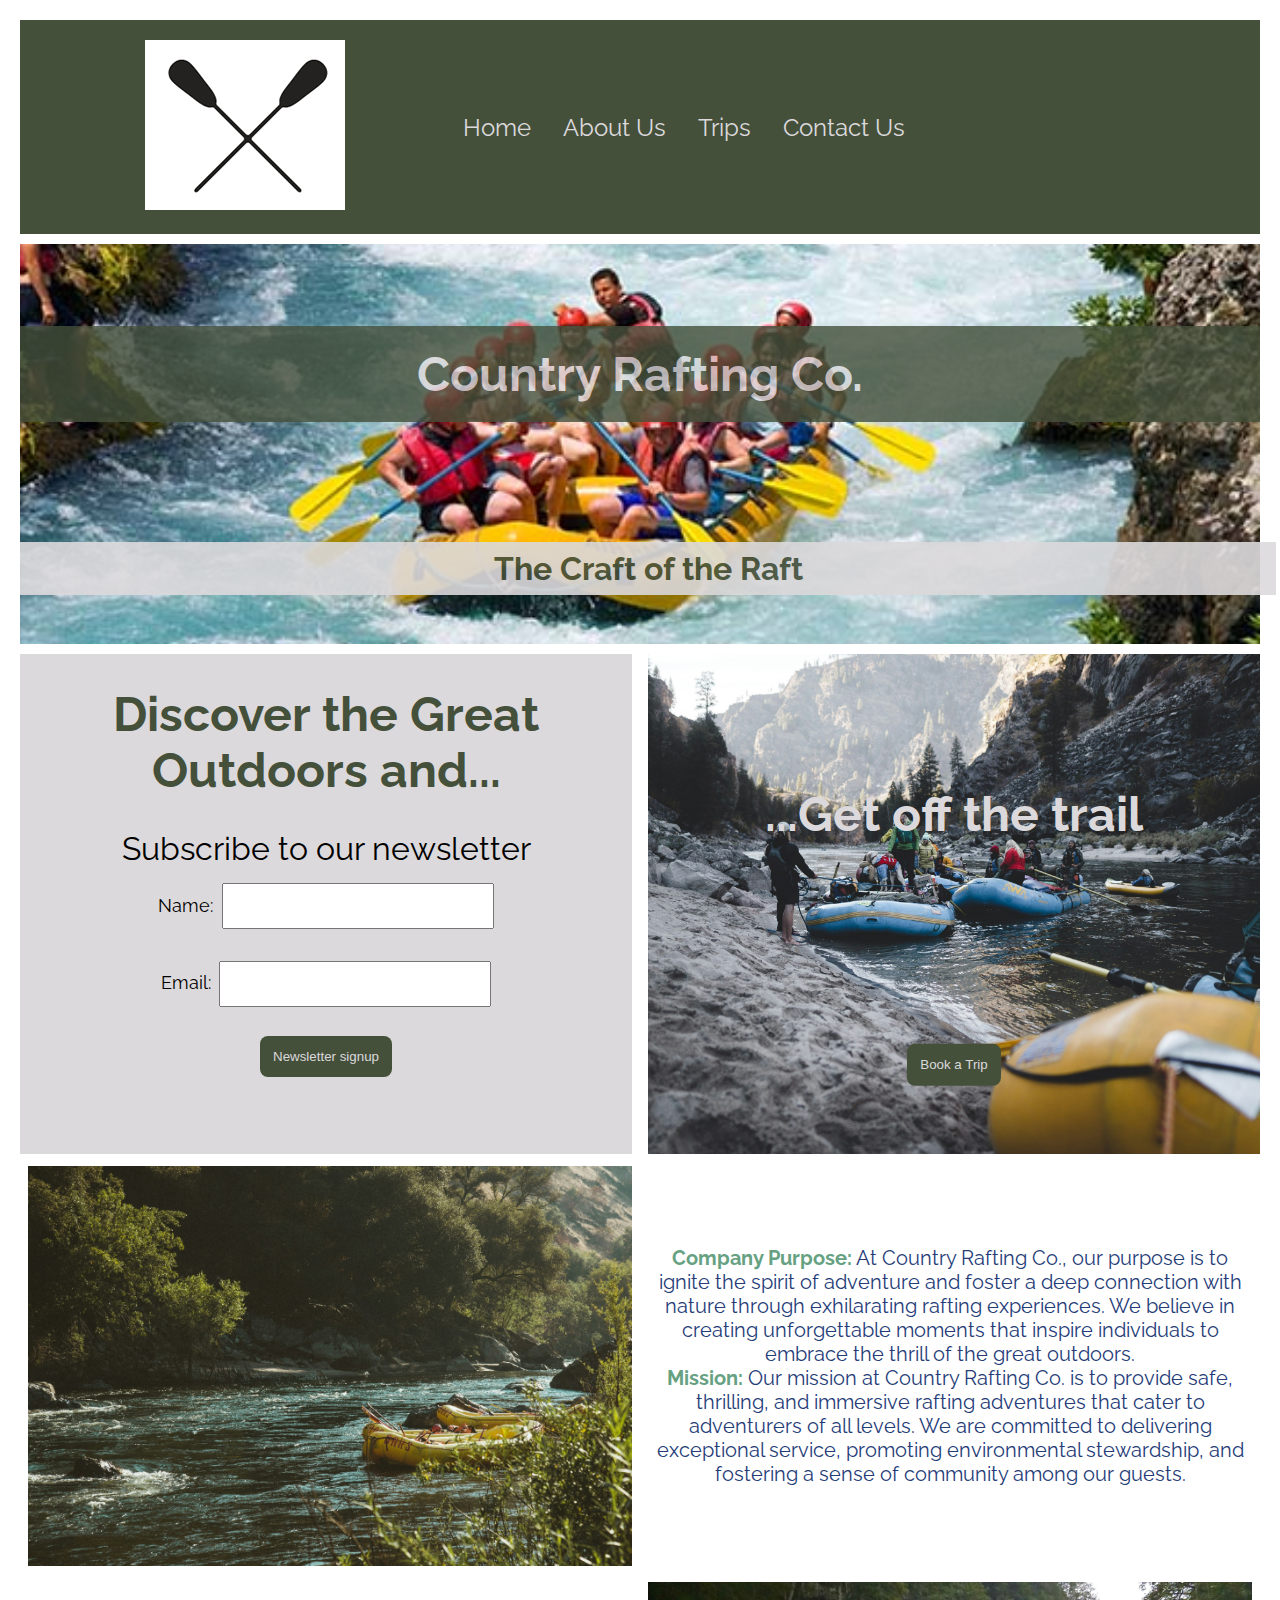
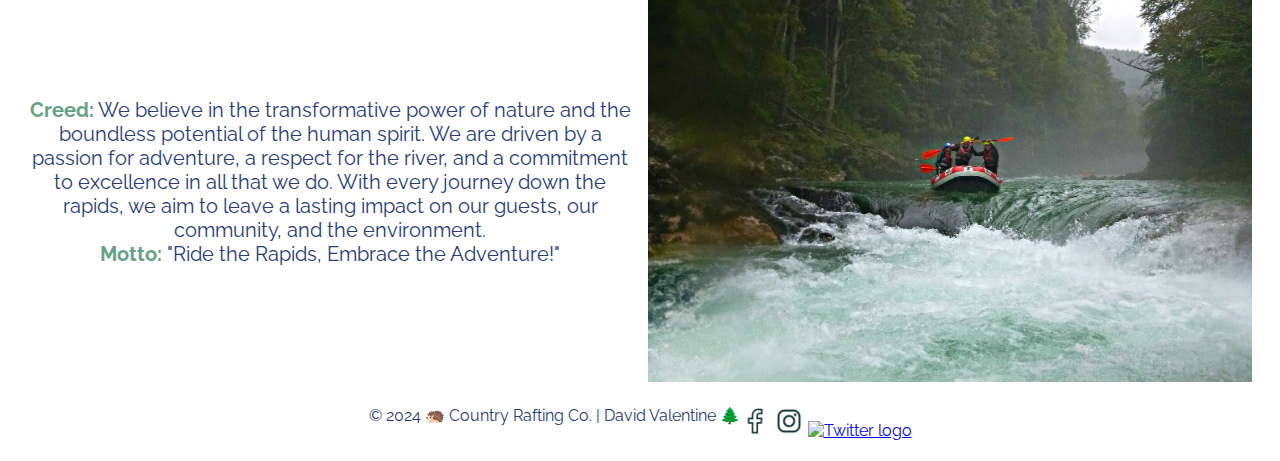
==== wwr/index.html @ 6a52a39a "final v1.0" ====
<!DOCTYPE html>
<html lang="en-US">

<head>
    <meta charset="utf-8">
    <meta name="viewport" content="width=device-width, initial-scale=1.0">
    <title>Rafting Trips | WDD 130</title>
    <link rel="stylesheet" href="styles/rafting.css">
    <meta name="description" content="This is the where visitors can learn more about rafting product offerings">
    <meta name="author" content="David Valentine">
</head>


<header>
    <figure>
        <img src="images/logo.png" alt="two-crossed-pattles logo" width="200">
        <!-- <figcaption>Country Rafting Co.</figcaption> -->
    </figure>
    <nav>
        <a class="" href="index.html">Home</a>
        <a href="about.html">About Us</a>
        <a href="trips.html">Trips</a>
        <a href="contact.html">Contact Us</a>
    </nav>
</header>

<main>
    <section class="hero hero-ish">
        <img src="images/main-div-rafting-fun.jpg" alt="Rafting fun on the river" width="500">
        <h1>Country Rafting Co.</h1>
        <h2 class="article-like">The Craft of the Raft</h2>
    </section>

    <section class="home-container-cta">
    
        <div class="container-cta-card-subscribe">
            <h1>Discover the Great Outdoors and...</h1>
            <form>
                <legend>Subscribe to our newsletter</legend>
                <div>
                    <label for="name">Name:</label>

                    <input type="text" id="name" name="name" required>
                </div>
                <div>
                    <label for="email">Email:</label>
                    <input type="email" id="email" name="email" required>
                </div>
                <button type="submit">Newsletter signup</button>
            </form>
        </div>
        <div class="container-cta-card-trip">
            <h1>...Get off the trail</h1>
            <div class="container-cta-card-trip-button">
            <img src="images/rafting5.jpg" alt="Rafting fun on the river" width="500">
            <button>Book a Trip</button></div>
        </div>
    </section>

    <section class="container-home-info">
        <div class="container-home-info-flex1">
            <img src="images/rafting1.jpg" alt="Happy worker" width="500">
        </div>
        <div class="container-home-info-flex2">
            <p><strong>Company Purpose:</strong>
                At Country Rafting Co., our purpose is to ignite the spirit of adventure and foster a deep
                connection with nature through exhilarating rafting experiences. We believe in creating
                unforgettable moments that inspire individuals to embrace the thrill of the great outdoors.<br>

                <strong>Mission:</strong>
                Our mission at Country Rafting Co. is to provide safe, thrilling, and immersive rafting adventures
                that
                cater to adventurers of all levels. We are committed to delivering exceptional service, promoting
                environmental stewardship, and fostering a sense of community among our guests.<br>
            </p>
        </div>
        <div class="container-home-info-flex3">
            <img src="images/rafting2.jpg" alt="Rafting fun on the river" width="500">
        </div>
        <div class="container-home-info-flex4">
            <p>
                <strong>Creed:</strong>
                We believe in the transformative power of nature and the boundless potential of the human spirit. We
                are driven by a passion for adventure, a respect for the river, and a commitment to excellence in
                all that we do. With every journey down the rapids, we aim to leave a lasting impact on our guests,
                our community, and the environment.<br>

                <strong>Motto:</strong>
                "Ride the Rapids, Embrace the Adventure!"</p>
        </div>

    </section>


</main>

<footer>
    <p> &copy; 2024 🦔 Country Rafting Co. | David Valentine 🌲</p>
    <div>
        <a href="https://facebook.com"><img src="images/facebook-outline.webp" alt="Facebook logo" width="30"></a>
        <a href="https://instagram.com"><img src="images/instagram-outline.webp" alt="Instagram logo" width="30"></a>
        <a href="https://twitter.com"><img src="images/X-outline.jpg" alt="Twitter logo" width="30" height="25"></a>
    </div>
</footer>

</html>
---- wwr/styles/rafting.css ----
@import url('https://fonts.googleapis.com/css2?family=Raleway:ital,wght@0,100..900;1,100..900&display=swap');

:root {
    --primary-color: #253C78;
    --secondary-color: #66A182;
    --accent1-color: #DBD9DB;
    --accent2-color: #45503B;

    --paragraph-font: 'Raleway', sans-serif;
    --heading-font: 'Raleway', sans-serif;

    --form-font: 'Sans-serif';

    --nav-background-color: #45503B;
    --nav-link-color: #DBD9DB;
    --nav-hover-link-color: #DBD9DB;
    --nav-hover-background-color: #747572;
}

body {
    font-family: var(--paragraph-font);
    padding: 20px;
    text-decoration: none;
    margin: 0 auto;
}

header {
    display: grid;
    height: 150px;
    background-color: var(--accent2-color);

    grid-template-columns: 1fr 1fr 1fr;
    grid-gap: 10px;
    grid-auto-rows: minmax(100px, auto);
    align-items: center;
    justify-items: center;
    padding: 2em;
}

header img {

    /* width: 100%; */
    height: auto;
    margin: 0 auto;

}

nav {
    background-color: var(--nav-background-color);
    grid-column: 2 / 4;
    font-size: 1.5rem;
    display: flex;
    flex-wrap: wrap;
    flex-direction: row;
    justify-self: start;

}

nav a {
    display: block;
    flex-shrink: 0;
    flex-grow: 1;
    color: var(--nav-link-color);
    text-decoration: none;
    padding: 1rem;
}

nav a:link,
nav a:visited {
    color: var(--nav-link-color);
}

nav a:hover {
    color: var(--nav-link-hover-color);
    background-color: var(--nav-hover-background-color);
}


h1,
h2,
h3,
h4,
h5,
h6 {
    color: var(--accent2-color);
    font-size: 3em;
    text-align: center;
}

p {
    color: var(--primary-color);
    font-size: 1em;
}

p>strong {
    color: var(--secondary-color);
}



.home-container-hero {
    display: block;
    width: 100%;
    margin: 1em auto;

}

.hero-ish img {
    /* display: block; */
    width: 100%;
    max-height: 400px;
    object-fit: cover;
    /* margin: 0 auto; */
    /* position: relative; */
    z-index: -1;
}

.home-container-hero h1 {
    position: absolute;
    margin: 1em auto;
    z-index: 1;


}

.home-container-cta {
    position: relative;
    margin: 0em auto;
    display: grid;
    grid-template-columns: 1fr 1fr;
    grid-template-rows: 1fr;
    column-gap: 1em;
}

.home-container-cta h1 {
    font-size: 3em;
}
.home-container-cta legend {
    font-size: 2em;
    padding: 0em 1em;

}

.container-cta-card-subscribe {
    margin: 0 auto;
    grid-area: 1 / 1 / 2 / 2;
    background-color: var(--accent1-color);
    width: 100%;
    min-width: 450px;
}

.container-cta-card-subscribe {
display: grid;
grid-template-columns: 1fr;
grid-template-rows: repeat(5, 1fr);
max-height: 500px;
}

.container-cta-card-subscribe form {
    grid-area: 2 / 1 / 6 / 2;
    /* stretch over grid */
    text-align: center;
    display: flex;
    flex-direction: column;
    margin: 0 auto;

}

.container-cta-card-subscribe form label {
    font-size: 1.1em;
    padding-right: .25em;
}

.container-cta-card-subscribe form input {
    height: 2.25em;
    width: 15em;
    font-size: 1.1em;
}


.container-cta-card-subscribe form div{
    margin: 1em auto;
    /* padding: 1em;  */
}

.hero button, form button{
    margin: 1em auto;
    padding: 1em;
    background-color: var(--accent2-color);
    color: var(--accent1-color);
    border-radius: 0.5rem;
    border: 0;

}

.container-cta-card-trip {
    display: block;
    position: relative;
    grid-area: 1 / 2 / 2 / 3;
    margin: 0 auto;
    min-width: 450px;
    width: 100%;

}

.container-cta-card-trip img {
    width: 100%;
    height: auto;
    object-fit: cover;
    margin: 0 auto;
    z-index: -1;
    position: relative;
    max-height: 500px;
    min-height: 400px;
    object-fit: cover;

}

.container-cta-card-trip h1 {
    position: absolute;
    color: var(--accent1-color);
    width: 100%;
    margin: 2.75em auto;
}

.container-cta-card-trip-button {
    position: relative;
}

.container-cta-card-trip button {
    position: absolute;
    margin: 0 auto;
    padding: 1em;
    background-color: var(--accent2-color);
    color: var(--accent1-color);
    border-radius: 0.5rem;
    border: 0;
    bottom: 7em;
    left: 50%;
    transform: translate(-50%, 50%);

    /* border: 0; */
}

.container-home-info {
    display: flex;
    flex-wrap: wrap;
    justify-content: space-between;

    
    
}

.container-home-info p {

    text-overflow: clip;
    margin: 0 auto;
    max-height: 400px;
    font-size: 1.6vw;
}

/* 
.container-home-info .container-home-info-flex2 p {
    margin: 0 auto;
    /* padding: 15% 0; */
    /* text-align: center;
    font-size: 1.3em;
    background-color: var(--accent1-color);
    width: 100%;
    height: 100%;
    max-height: 400px;
    flex-grow: 1;
    flex-shrink: 1;
 */
 .container-home-info-flex2:hover, .container-home-info-flex4:hover {
    overflow-y: scroll;
 }

.container-home-info-flex1,
.container-home-info-flex2,
.container-home-info-flex3,
.container-home-info-flex4 {
    display: block;
    margin: 0.5em; /* Adjusted for a consistent margin around all items */
    flex-basis: calc(50% - 1em);
    width: 100%;
    height: auto;
    object-fit: cover;
    text-align: center;
    align-self: center;
    flex-direction: column;
    max-height: 400px;
    
    flex: 0 1em 0;   /* Flex-grow, flex-shrink, flex-basis */
    overflow-y: hidden;
}


.container-home-info-flex3{
order: 4;
}
.container-home-info-flex4 {
    order: 3; 

}

.container-home-info img {
    max-height: 400px;
    width: 100%;
    object-fit: cover;
}

.hero {
    position: relative;
    text-align: center;
}

.hero>img {
    display: block;
    width: 100%;
    height: auto;
    margin: 10px auto;
}

.hero h1 {
    position: absolute;
    top: 50px;
    width: 100%;
    background-color: var(--accent2-color);
    color: var(--accent1-color);
    text-align: center;
    /* verticle alignment*/
    line-height: 2em;
    opacity: .80;
    margin-bottom: 3em;
}

.article-like {
    position: absolute;
    opacity: .9;
    color: var(--accent2-color);
    background-color: var(--accent1-color);
    width: 100%;
    height: auto;
    margin: -3.5em auto;
    padding: .25em;
    font-size: 2em;

}

.hero article {
    position: absolute;
    top: 75%;
    margin: -5em 10em;
    opacity: .9;
    background-color: var(--accent1-color);
    height: auto;
}

/* 
.hero .address-info article {
    position: absolute;
    top: 75%;
    margin: -5em 10em;
    opacity: .9;
    background-color: var(--accent1-color);
    height: auto;
} */

.hero article p {
    padding: 1em;
    margin-right: 1em;
    /* Auto shrink font */

    opacity: 1;
    height: auto;
}

.hero article img {
    float: right;
    padding: 2em;
}

.hero-info {
    display: grid;
    margin: 1em auto;
    width: 100%;
    height: auto;
    grid-template-columns: 1fr;
    grid-template-rows: 1fr 1fr;
    background-color: var(--accent1-color);
    row-gap: 3em;
    padding: 3em 0;
}

.hero-info h2 {
    grid-area: 1 / 1 / 4 / 2;
    text-align: center;
    font-size: 3em;
}

.hero-info address {
    grid-area: 1 / 1 / 3 / 2;
    line-height: 1.5em;
    font-size: 1.4em;
    text-align: center;
    align-self: end;
}

.hero-info strong {
    color: var(--secondary-color);
    font-size: 1.5em;
}

.hero-info {
    grid-area: 3/ 1 / 4 / 2;
    text-align: center;
}

.map {

    margin: 0 auto;
    padding: 1em;
    width: 100%;
}


.hero-contact {
    align-self: center;

}

/* cover grid auto
    grid-area: 1 / 1 / 3 / 4;
    width: 100%;
    height: auto;
    padding: 1em 0;
    margin: 0 auto;
    object-fit: cover ;
     */


/* contact us */
/* .hero-contact h1 {
    background-color: var(--accent2-color);
    color: var(--accent1-color);
    width: 100%;
    text-align: center;
    line-height: 2em;
    opacity: .80;
    grid-area: 2 / 1 / 2 / 4;
} */



section {
    margin: 0px auto;
    /* padding: 20px 0px; */
}

.history-flex-container {
    display: flex;
    column-gap: 25px;
    margin-top: 3%;
}


.flex-item-1 {
    order: 2;
    display: flex;
    flex-direction: column;
}

.flex-item-1 h2 {
    margin: 0 auto;
}

.flex-item-1 img {
    height: 200px;
    margin: 0 auto;
}

.flex-item-2 {
    order: 1;
    margin-top: 3.5em;
}

.flex-item-3 {
    order: 3;
    /* background-color: var(--accent1-color); */
    margin-top: 3.5em;
}

.adventure {
    display: grid;
    grid-template-columns: 1fr 1fr 1fr 1fr 1fr;
    /* overflow: hidden;  */
    margin: 0 auto;
    height: 100%;
    width: 100%;
    box-sizing: border-box;
    column-gap: 10px;
    margin-top: 3%;
    margin-bottom: 3%;
    /* justify-content: space-around; */
}

.adventure h2 {
    grid-column: 1 / 6;
    grid-row: 1 / 2;
    align-self: end;
    text-align: center;
    margin: 0 auto;
    margin-bottom: 2%;

}

.adventure figure {
    margin: 0 auto;
    /* text-overflow: clip; */
    max-height: 100px;
}


.adventure img {
    grid-row: 2 / 3;
    max-height: 175px;
    grid-auto-rows: minmax(100px, auto);
    grid-auto-columns: minmax(100px, auto);
    min-height: 175px;
    min-width: 175px;
    max-width: 100%;
    object-fit: cover;
    margin: 0 auto;
    /* object-position: center top; */
}




.adventure-details figcaption {
    margin: 0 auto;
    max-height: 100px;
    text-overflow: clip;

}

.adventure-team {
    display: grid;
    /* grid-template-columns: minmax(300px, auto); */
    grid-template-rows: minmax(100px, auto);
    /* overflow: hidden;  */
    margin: 0 auto;
    height: 100%;
    width: 100%;
    box-sizing: border-box;
    column-gap: 10px;
    margin-top: 3%;
    margin-bottom: 3%;
    /* justify-content: space-around; */
}



.adventure-team h2 {
    grid-column: 1 / 4;
    /* grid-row: 1 / 2; */
    justify-self: center;
    text-align: center;
    margin: 0 auto;
    margin-bottom: 2%;

}

.adventure-team figure {
    grid-row: 2 / 3;
    margin: 0 auto;
    /* grid-auto-columns: minmax(100px, 2); */
    /* stretch img */
    /* grid-template-columns: 1fr; */
    justify-self: center;
    max-height: 400px;
    

}

.adventure-team figcaption {
    background-color: linear-gradient(to bottom, white 0%,grey 100%);
    margin: 0 auto;
    max-height: 138px;
    max-width: 100%;
    overflow: hidden; 
    transition: max-height 0.25s ease;
    text-align:justify;
    

}

.adventure-details figcaption:hover {
    margin: 0 auto;
    max-height: 300px;
    max-width: 100%;
    overflow: scroll; 

}

.adventure-team-contact img {
    grid-row: 2 / 3;
    max-height: 175px;
    /* grid-auto-rows: minmax(100px, auto);
    grid-auto-columns: minmax(100px, auto); */
    min-height: 175px;
    min-width: 175px;
    max-width: 100%;
    object-fit: cover;
    object-position:center top;
    margin: 0 auto;
    overflow: hidden;

    /* object-position: center top; */
}

.adventure-team-trips img {
    grid-row: 2 / 3;
    max-height: 175px;
    /* grid-auto-rows: minmax(100px, auto);
    grid-auto-columns: minmax(100px, auto); */
    min-height: 250px;
    min-width: 175px;
    max-width: 100%;
    object-fit: cover;
    object-position:center;
    margin: 0 auto;
    /* overflow: hidden; */

    /* object-position: center top; */
}


.contact-form {
    display: flex;
    flex-direction: column;
    margin: 0 auto;
    width: 100%;
    height: auto;
    background-color: var(--accent1-color);
}

.contact-form h2 {
    text-align: center;
}


.contact-form form {
    width: 100%;

    /* padding: 1em;   */

    /* box-sizing: border-box; */
    /* border: 1px solid var(--accent2-color); */
    /* border-radius: 0.5rem; */
    /* display: grid;
    grid-template-columns: minmax(200px, auto);
    grid-template-rows:  minmax(100px, auto); */
    text-align: center;

}

.contact-form legend {
    margin: 1em auto;
    font-size: 1.2em;
    color: var(--accent2-color);
    text-align: center;
    font-weight: 700;
}

.contact-form fieldset {
    border: 0;
    /* margin: 1em auto; */


}


.contact-form input {
    font-family: var(--form-font);
}

.contact-form div {
    /* margin: .75em; */
}

.radio-grid {
    display: grid;
    /* margin: 1em auto; */

}

form fieldset {
    margin: 1em auto;
}

/* Name and Email */
.section1 input {
    /* margin: 1em auto; */
    width: 20em;
    height: 2em;
    margin: 1em auto;
}

/* Radio Buttons */
.section2 input {
    /* margin: 1em auto; */

    /* display: flex;
width: 5em;
flex-direction: column; */
}


.section3 div:nth-child(1) {
    margin-bottom: 1em;
}

.section3 textarea {
    width: 80%;
    height: 100px;
    max-width: 900px;
    max-height: 400px;

}


.section4 div:nth-child(1) {
    margin-bottom: 1em;
}

/* Messages */
.section3 input {
    /* margin: 1em auto; */
    width: 15em;
}

.contact-form button {
    margin: 1em auto;
    padding: 1em 3em;
    background-color: var(--accent2-color);
    color: var(--accent1-color);
    border-radius: 0.5rem;
    border: 0;

}

.contact-form button:hover {
    background-color: var(--secondary-color);
    color: var(--accent2-color);
    cursor: pointer;
}


.trip-details {
    display: block;
    background-color: var(--accent1-color);
    padding: 2em 0;

}

.trip-details table {
    /* border: 2px solid rgb(140 140 140); */
    /* center table */
    margin: 0 auto;
    text-align: center;
    letter-spacing: 2px;
    border-collapse: collapse;
}


.trip-details table h2 {
    /* padding-top: 1em; */
    margin: 0 auto;
}

.trip-details caption {
/* horizontal align center */
    text-align: center;

    padding-bottom: .75em;
    

    /* padding: 1em; */
    /* background-color: white; */
}

.trip-details .header {
    background-color:  white;
    border: 0;
}

.trip-details th {

    padding: 1em;
}

.trip-details th,td {
    border: 2px solid rgb(140 140 140);
    padding: 1em;
}


.trip-details table .col1:hover {
    opacity: .5;
}




.trip-details tbody > tr:nth-of-type(even), thead {
    background-color: rgb(237 238 242);
  }

/* 
.contact-form fieldset {
    display: grid;
    grid-gap: .5rem;
    margin: 0 auto;
    grid-template-columns: 1fr;
    grid-template-rows: minmax(100px, auto);
} */


.trip-button {
    position: absolute;
    bottom: 7em;
    left: 50%;
    transform: translate(-50%, 50%);
}



footer {
    display: flex;
   
margin: 0 auto;
    
    /* center */
    justify-content: center;

    height: auto;
    position:static;
    /* wrap */
    
}

footer p {
    font-size: 1em;
}

footer div {

    padding-top: 1em;

}
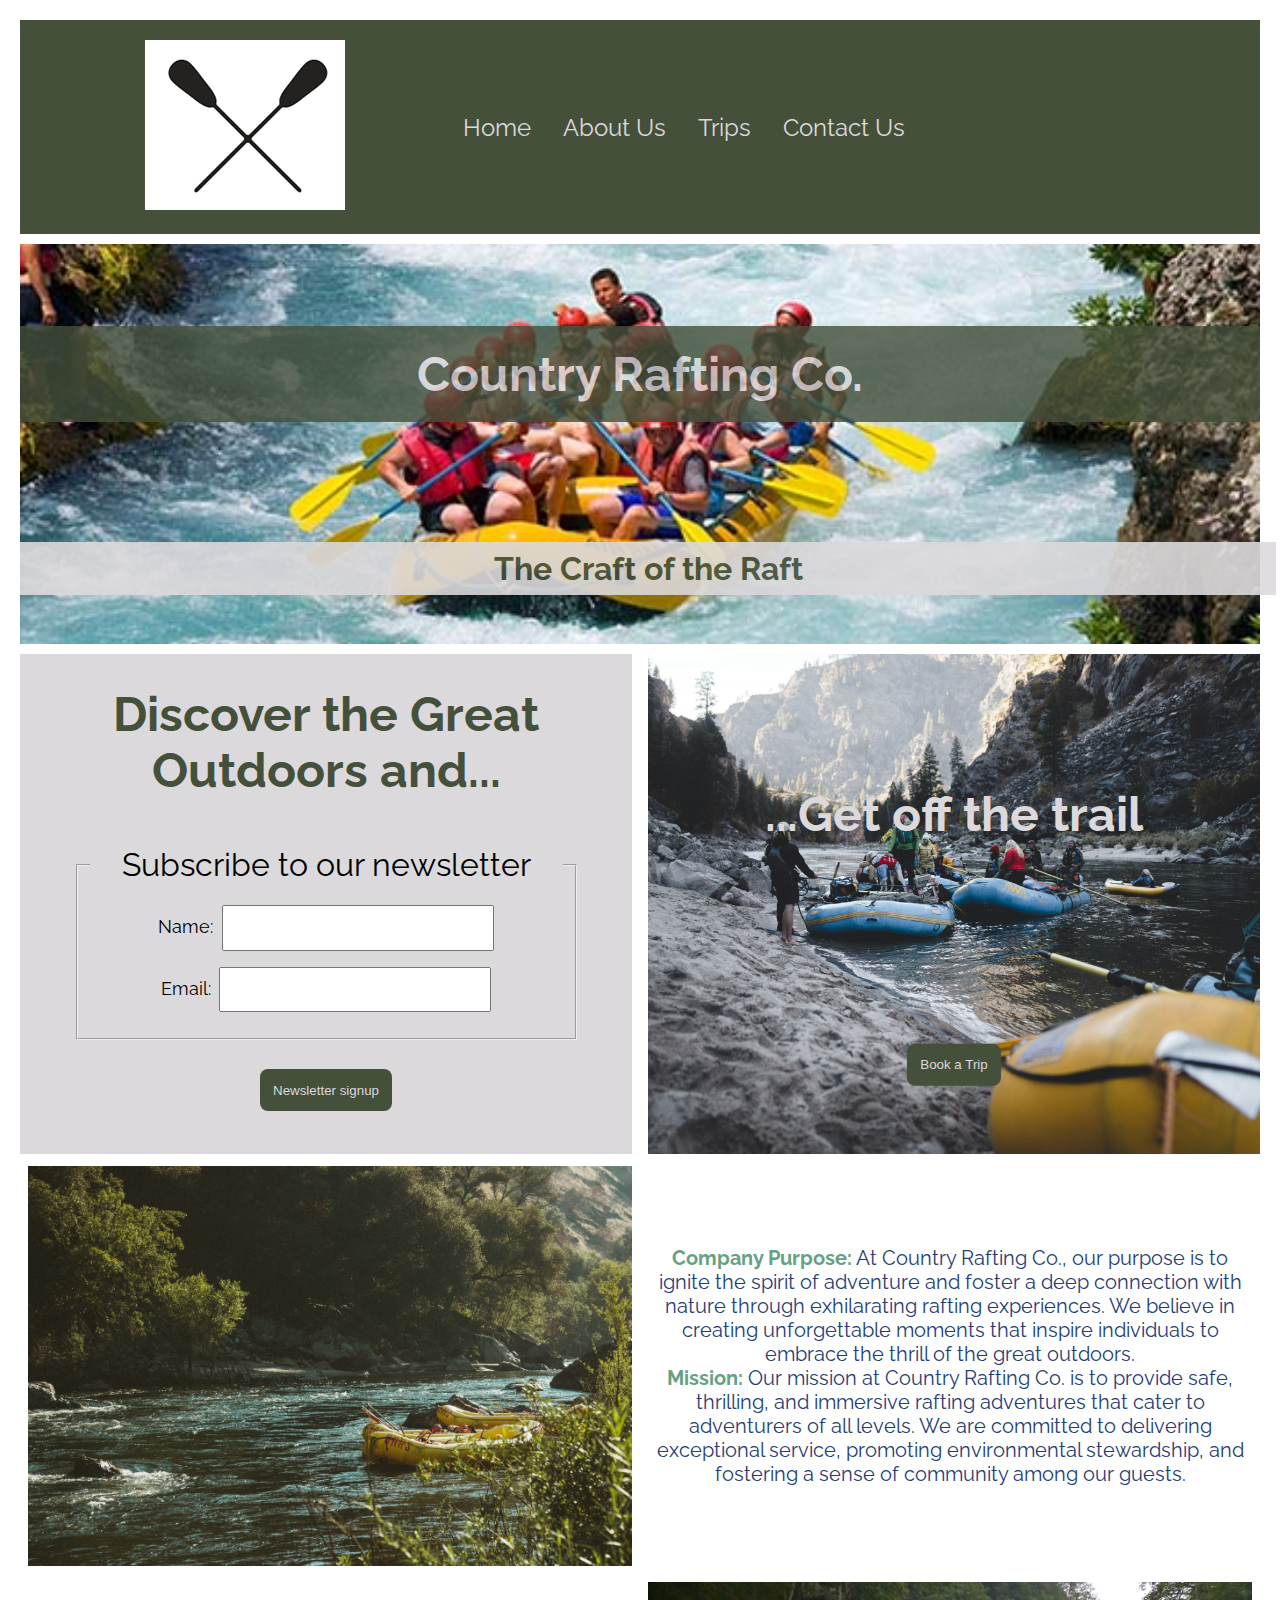
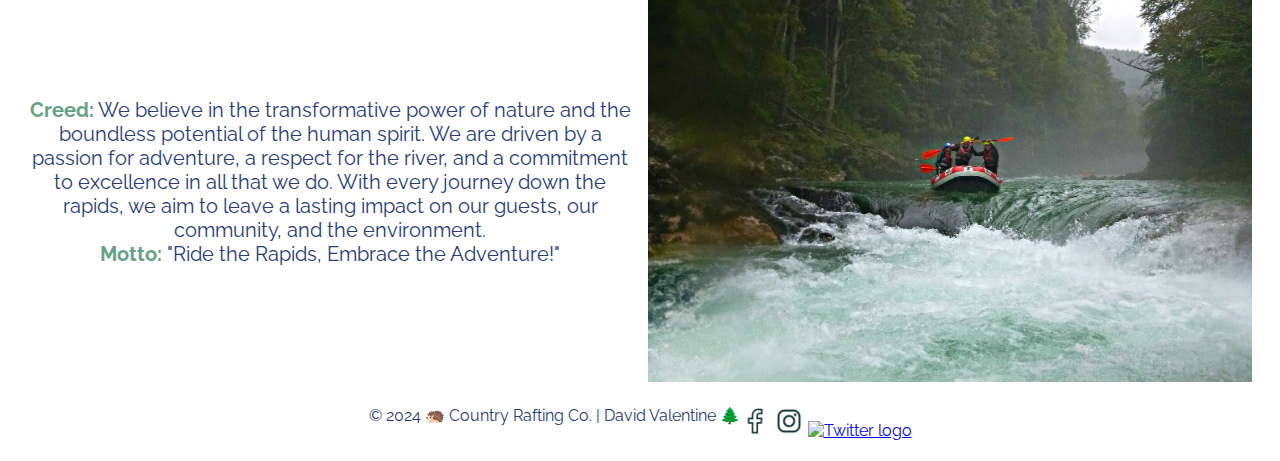
==== commit cefee139: "final v1.2" ====
--- a/wwr/index.html
+++ b/wwr/index.html
@@ -36,7 +36,8 @@
         <div class="container-cta-card-subscribe">
             <h1>Discover the Great Outdoors and...</h1>
             <form>
-                <legend>Subscribe to our newsletter</legend>
+                <fieldset>
+                                   <legend>Subscribe to our newsletter</legend>
                 <div>
                     <label for="name">Name:</label>
 
@@ -46,6 +47,7 @@
                     <label for="email">Email:</label>
                     <input type="email" id="email" name="email" required>
                 </div>
+            </fieldset> 
                 <button type="submit">Newsletter signup</button>
             </form>
         </div>
@@ -56,7 +58,6 @@
             <button>Book a Trip</button></div>
         </div>
     </section>
-
     <section class="container-home-info">
         <div class="container-home-info-flex1">
             <img src="images/rafting1.jpg" alt="Happy worker" width="500">
@@ -90,8 +91,6 @@
         </div>
 
     </section>
-
-
 </main>
 
 <footer>
--- a/wwr/styles/rafting.css
+++ b/wwr/styles/rafting.css
@@ -290,8 +290,6 @@
     align-self: center;
     flex-direction: column;
     max-height: 400px;
-    
-    flex: 0 1em 0;   /* Flex-grow, flex-shrink, flex-basis */
     overflow-y: hidden;
 }
 
@@ -585,7 +583,7 @@
 }
 
 .adventure-team figcaption {
-    background-color: linear-gradient(to bottom, white 0%,grey 100%);
+
     margin: 0 auto;
     max-height: 138px;
     max-width: 100%;
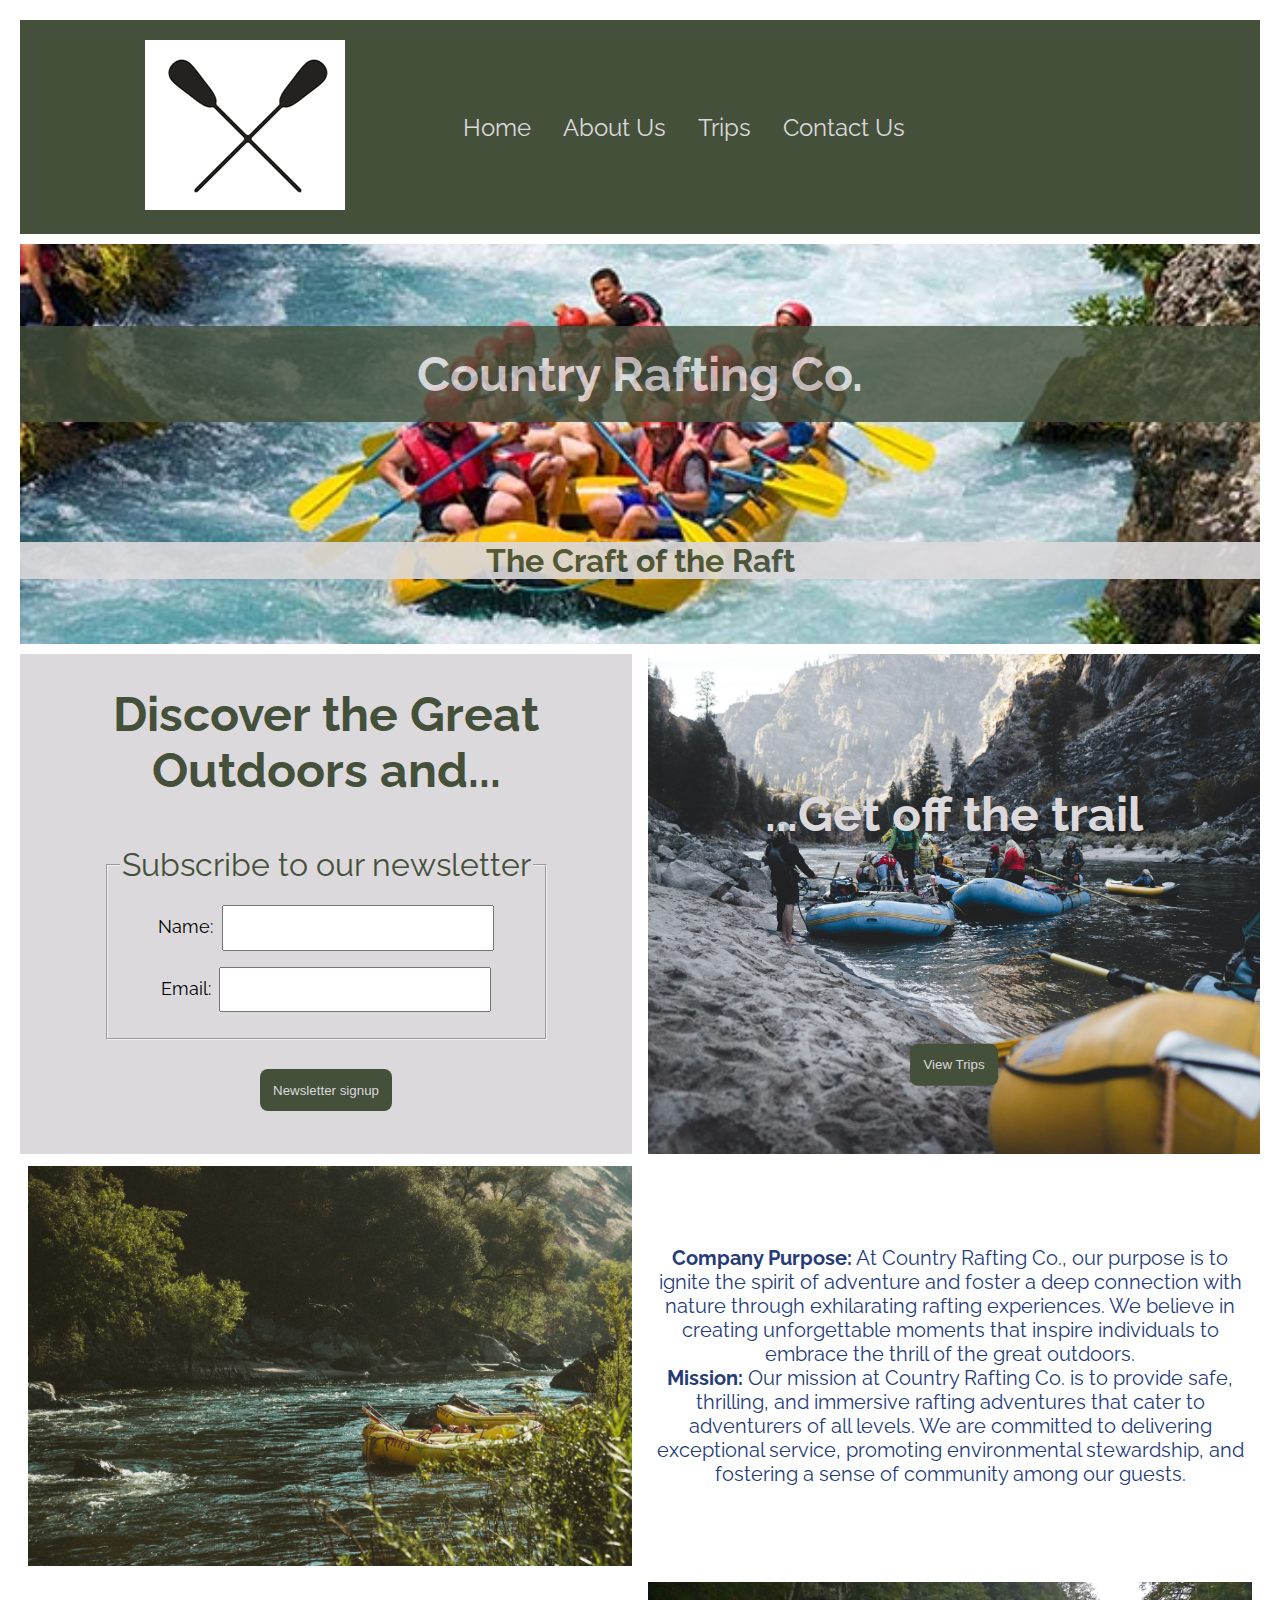
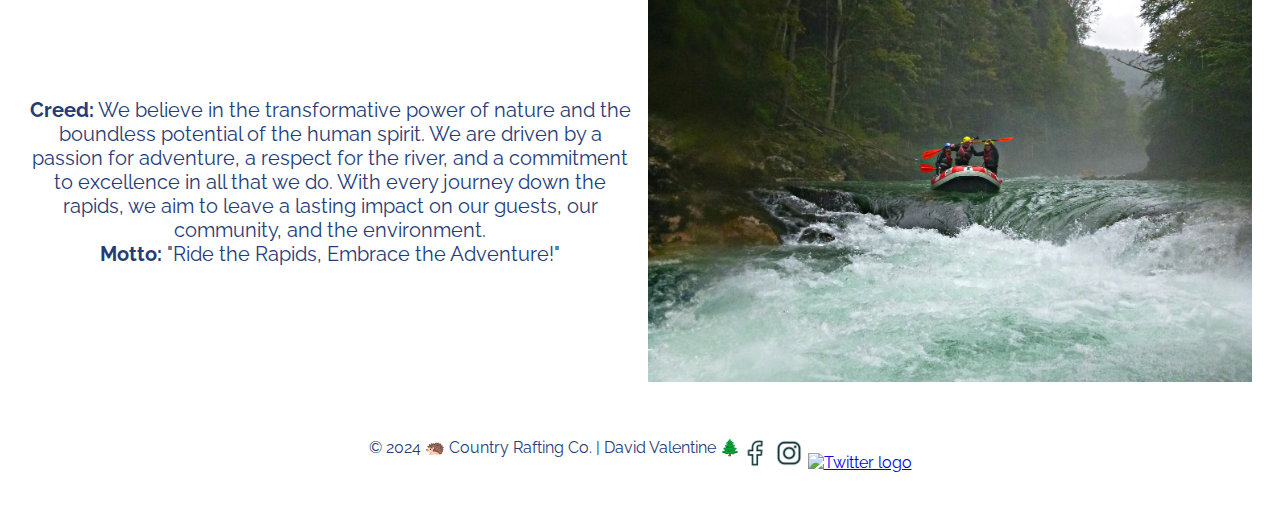
==== commit 27aa5019: "final v5.1" ====
--- a/wwr/index.html
+++ b/wwr/index.html
@@ -37,7 +37,7 @@
             <h1>Discover the Great Outdoors and...</h1>
             <form>
                 <fieldset>
-                                   <legend>Subscribe to our newsletter</legend>
+                    <legend>Subscribe to our newsletter</legend>
                 <div>
                     <label for="name">Name:</label>
 
@@ -55,12 +55,13 @@
             <h1>...Get off the trail</h1>
             <div class="container-cta-card-trip-button">
             <img src="images/rafting5.jpg" alt="Rafting fun on the river" width="500">
-            <button>Book a Trip</button></div>
+            <!-- button action - trips page -->
+            <button type="button" onclick="window.location.href='trips.html'">View Trips</button>
         </div>
     </section>
     <section class="container-home-info">
         <div class="container-home-info-flex1">
-            <img src="images/rafting1.jpg" alt="Happy worker" width="500">
+            <img src="images/rafting1.jpg" alt="A group on the river rapids" width="500">
         </div>
         <div class="container-home-info-flex2">
             <p><strong>Company Purpose:</strong>
--- a/wwr/styles/rafting.css
+++ b/wwr/styles/rafting.css
@@ -37,12 +37,9 @@
     padding: 2em;
 }
 
-header img {
-
-    /* width: 100%; */
-    height: auto;
-    margin: 0 auto;
-
+header img, .flex-item-1 h2 {
+    height: auto;
+    margin: 0 auto;
 }
 
 nav {
@@ -56,7 +53,9 @@
 
 }
 
-nav a {
+nav a,
+nav a:link,
+nav a:visited {
     display: block;
     flex-shrink: 0;
     flex-grow: 1;
@@ -65,26 +64,22 @@
     padding: 1rem;
 }
 
-nav a:link,
-nav a:visited {
-    color: var(--nav-link-color);
-}
-
 nav a:hover {
-    color: var(--nav-link-hover-color);
+    color: var(--nav-hover-link-color);
+    /* Ensure this variable is correctly named */
     background-color: var(--nav-hover-background-color);
 }
-
 
 h1,
 h2,
 h3,
 h4,
 h5,
-h6 {
+h6, .home-container-cta legend {
     color: var(--accent2-color);
     font-size: 3em;
     text-align: center;
+    
 }
 
 p {
@@ -92,9 +87,6 @@
     font-size: 1em;
 }
 
-p>strong {
-    color: var(--secondary-color);
-}
 
 
 
@@ -102,16 +94,12 @@
     display: block;
     width: 100%;
     margin: 1em auto;
-
 }
 
 .hero-ish img {
-    /* display: block; */
     width: 100%;
     max-height: 400px;
     object-fit: cover;
-    /* margin: 0 auto; */
-    /* position: relative; */
     z-index: -1;
 }
 
@@ -119,8 +107,6 @@
     position: absolute;
     margin: 1em auto;
     z-index: 1;
-
-
 }
 
 .home-container-cta {
@@ -135,25 +121,25 @@
 .home-container-cta h1 {
     font-size: 3em;
 }
+
 .home-container-cta legend {
     font-size: 2em;
-    padding: 0em 1em;
-
+
+    text-wrap: none;   
 }
 
 .container-cta-card-subscribe {
+    display: grid;
+    grid-template-columns: 1fr;
+    grid-template-rows: repeat(5, 1fr);
+
+    max-height: 500px;
     margin: 0 auto;
     grid-area: 1 / 1 / 2 / 2;
     background-color: var(--accent1-color);
     width: 100%;
     min-width: 450px;
-}
-
-.container-cta-card-subscribe {
-display: grid;
-grid-template-columns: 1fr;
-grid-template-rows: repeat(5, 1fr);
-max-height: 500px;
+    /* grid shrink */
 }
 
 .container-cta-card-subscribe form {
@@ -163,7 +149,6 @@
     display: flex;
     flex-direction: column;
     margin: 0 auto;
-
 }
 
 .container-cta-card-subscribe form label {
@@ -178,12 +163,13 @@
 }
 
 
-.container-cta-card-subscribe form div{
+.container-cta-card-subscribe form div {
     margin: 1em auto;
     /* padding: 1em;  */
 }
 
-.hero button, form button{
+.hero button,
+form button {
     margin: 1em auto;
     padding: 1em;
     background-color: var(--accent2-color);
@@ -247,8 +233,8 @@
     flex-wrap: wrap;
     justify-content: space-between;
 
-    
-    
+
+
 }
 
 .container-home-info p {
@@ -263,7 +249,7 @@
 .container-home-info .container-home-info-flex2 p {
     margin: 0 auto;
     /* padding: 15% 0; */
-    /* text-align: center;
+/* text-align: center;
     font-size: 1.3em;
     background-color: var(--accent1-color);
     width: 100%;
@@ -272,16 +258,18 @@
     flex-grow: 1;
     flex-shrink: 1;
  */
- .container-home-info-flex2:hover, .container-home-info-flex4:hover {
+.container-home-info-flex2:hover,
+.container-home-info-flex4:hover {
     overflow-y: scroll;
- }
+}
 
 .container-home-info-flex1,
 .container-home-info-flex2,
 .container-home-info-flex3,
 .container-home-info-flex4 {
     display: block;
-    margin: 0.5em; /* Adjusted for a consistent margin around all items */
+    margin: 0.5em;
+    /* Adjusted for a consistent margin around all items */
     flex-basis: calc(50% - 1em);
     width: 100%;
     height: auto;
@@ -294,11 +282,12 @@
 }
 
 
-.container-home-info-flex3{
-order: 4;
-}
+.container-home-info-flex3 {
+    order: 4;
+}
+
 .container-home-info-flex4 {
-    order: 3; 
+    order: 3;
 
 }
 
@@ -341,7 +330,7 @@
     width: 100%;
     height: auto;
     margin: -3.5em auto;
-    padding: .25em;
+    /* padding: .25em; */
     font-size: 2em;
 
 }
@@ -416,44 +405,17 @@
 }
 
 .map {
-
     margin: 0 auto;
     padding: 1em;
     width: 100%;
 }
-
 
 .hero-contact {
     align-self: center;
-
-}
-
-/* cover grid auto
-    grid-area: 1 / 1 / 3 / 4;
-    width: 100%;
-    height: auto;
-    padding: 1em 0;
-    margin: 0 auto;
-    object-fit: cover ;
-     */
-
-
-/* contact us */
-/* .hero-contact h1 {
-    background-color: var(--accent2-color);
-    color: var(--accent1-color);
-    width: 100%;
-    text-align: center;
-    line-height: 2em;
-    opacity: .80;
-    grid-area: 2 / 1 / 2 / 4;
-} */
-
-
+}
 
 section {
     margin: 0px auto;
-    /* padding: 20px 0px; */
 }
 
 .history-flex-container {
@@ -462,17 +424,12 @@
     margin-top: 3%;
 }
 
-
 .flex-item-1 {
     order: 2;
     display: flex;
     flex-direction: column;
 }
 
-.flex-item-1 h2 {
-    margin: 0 auto;
-}
-
 .flex-item-1 img {
     height: 200px;
     margin: 0 auto;
@@ -494,13 +451,11 @@
     grid-template-columns: 1fr 1fr 1fr 1fr 1fr;
     /* overflow: hidden;  */
     margin: 0 auto;
-    height: 100%;
+    min-height: 100%;
     width: 100%;
     box-sizing: border-box;
     column-gap: 10px;
-    margin-top: 3%;
-    margin-bottom: 3%;
-    /* justify-content: space-around; */
+    
 }
 
 .adventure h2 {
@@ -510,15 +465,14 @@
     text-align: center;
     margin: 0 auto;
     margin-bottom: 2%;
-
 }
 
 .adventure figure {
     margin: 0 auto;
     /* text-overflow: clip; */
-    max-height: 100px;
-}
-
+
+
+}
 
 .adventure img {
     grid-row: 2 / 3;
@@ -533,14 +487,10 @@
     /* object-position: center top; */
 }
 
-
-
-
 .adventure-details figcaption {
     margin: 0 auto;
     max-height: 100px;
     text-overflow: clip;
-
 }
 
 .adventure-team {
@@ -558,16 +508,13 @@
     /* justify-content: space-around; */
 }
 
-
-
-.adventure-team h2 {
+.adventure-team h1,h2 {
     grid-column: 1 / 4;
     /* grid-row: 1 / 2; */
     justify-self: center;
     text-align: center;
     margin: 0 auto;
     margin-bottom: 2%;
-
 }
 
 .adventure-team figure {
@@ -577,29 +524,25 @@
     /* stretch img */
     /* grid-template-columns: 1fr; */
     justify-self: center;
-    max-height: 400px;
-    
-
+    /* max-height: 400px; */
 }
 
 .adventure-team figcaption {
-
-    margin: 0 auto;
-    max-height: 138px;
+    margin: 0 auto;
+    padding: 10px;
+    max-height: 130px;
     max-width: 100%;
-    overflow: hidden; 
+    overflow: hidden;
     transition: max-height 0.25s ease;
-    text-align:justify;
-    
-
+    text-align: justify;
 }
 
 .adventure-details figcaption:hover {
-    margin: 0 auto;
-    max-height: 300px;
+    padding: 10px;
+    max-height: 175px;
     max-width: 100%;
-    overflow: scroll; 
-
+    overflow: scroll;
+    background-color: white;
 }
 
 .adventure-team-contact img {
@@ -611,7 +554,7 @@
     min-width: 175px;
     max-width: 100%;
     object-fit: cover;
-    object-position:center top;
+    object-position: center top;
     margin: 0 auto;
     overflow: hidden;
 
@@ -627,7 +570,7 @@
     min-width: 175px;
     max-width: 100%;
     object-fit: cover;
-    object-position:center;
+    object-position: center;
     margin: 0 auto;
     /* overflow: hidden; */
 
@@ -651,17 +594,7 @@
 
 .contact-form form {
     width: 100%;
-
-    /* padding: 1em;   */
-
-    /* box-sizing: border-box; */
-    /* border: 1px solid var(--accent2-color); */
-    /* border-radius: 0.5rem; */
-    /* display: grid;
-    grid-template-columns: minmax(200px, auto);
-    grid-template-rows:  minmax(100px, auto); */
-    text-align: center;
-
+    text-align: center;
 }
 
 .contact-form legend {
@@ -674,9 +607,7 @@
 
 .contact-form fieldset {
     border: 0;
-    /* margin: 1em auto; */
-
-
+    margin: 1em auto;
 }
 
 
@@ -684,15 +615,10 @@
     font-family: var(--form-font);
 }
 
-.contact-form div {
-    /* margin: .75em; */
-}
-
+/* 
 .radio-grid {
     display: grid;
-    /* margin: 1em auto; */
-
-}
+} */
 
 form fieldset {
     margin: 1em auto;
@@ -700,19 +626,9 @@
 
 /* Name and Email */
 .section1 input {
-    /* margin: 1em auto; */
     width: 20em;
     height: 2em;
     margin: 1em auto;
-}
-
-/* Radio Buttons */
-.section2 input {
-    /* margin: 1em auto; */
-
-    /* display: flex;
-width: 5em;
-flex-direction: column; */
 }
 
 
@@ -733,9 +649,8 @@
     margin-bottom: 1em;
 }
 
-/* Messages */
+
 .section3 input {
-    /* margin: 1em auto; */
     width: 15em;
 }
 
@@ -746,85 +661,61 @@
     color: var(--accent1-color);
     border-radius: 0.5rem;
     border: 0;
-
-}
-
-.contact-form button:hover {
+}
+
+.contact-form button:hover,.hero button:hover, form button:hover, .container-cta-card-trip button:hover {
     background-color: var(--secondary-color);
     color: var(--accent2-color);
-    cursor: pointer;
-}
-
+    cursor:pointer;
+    margin-bottom: 1em auto;
+}
 
 .trip-details {
     display: block;
     background-color: var(--accent1-color);
-    padding: 2em 0;
-
+    padding: 2em 2em;
+    margin-top: 60px;
 }
 
 .trip-details table {
-    /* border: 2px solid rgb(140 140 140); */
-    /* center table */
     margin: 0 auto;
     text-align: center;
     letter-spacing: 2px;
     border-collapse: collapse;
 }
 
-
 .trip-details table h2 {
-    /* padding-top: 1em; */
     margin: 0 auto;
 }
 
 .trip-details caption {
-/* horizontal align center */
-    text-align: center;
-
+    text-align: center;
     padding-bottom: .75em;
-    
-
-    /* padding: 1em; */
-    /* background-color: white; */
 }
 
 .trip-details .header {
-    background-color:  white;
+    background-color: white;
     border: 0;
 }
 
 .trip-details th {
-
     padding: 1em;
 }
 
-.trip-details th,td {
+.trip-details th,
+td {
     border: 2px solid rgb(140 140 140);
     padding: 1em;
 }
 
-
-.trip-details table .col1:hover {
+/* .trip-details table .col1:hover {
     opacity: .5;
-}
-
-
-
-
-.trip-details tbody > tr:nth-of-type(even), thead {
+} */
+
+.trip-details tbody>tr:nth-of-type(even),
+thead {
     background-color: rgb(237 238 242);
-  }
-
-/* 
-.contact-form fieldset {
-    display: grid;
-    grid-gap: .5rem;
-    margin: 0 auto;
-    grid-template-columns: 1fr;
-    grid-template-rows: minmax(100px, auto);
-} */
-
+}
 
 .trip-button {
     position: absolute;
@@ -833,28 +724,20 @@
     transform: translate(-50%, 50%);
 }
 
-
-
 footer {
     display: flex;
-   
-margin: 0 auto;
-    
-    /* center */
+    margin: 1em auto;
     justify-content: center;
-
-    height: auto;
-    position:static;
-    /* wrap */
-    
-}
-
-footer p {
+    /* align-content: center; */
+    /* wrap? */
     font-size: 1em;
+    padding-top: 1em;
+    width: 100%;
+    position: relative;
 }
 
 footer div {
-
     padding-top: 1em;
-
+    /* width: 100%; */
+    /* margin: 0 auto; */
 }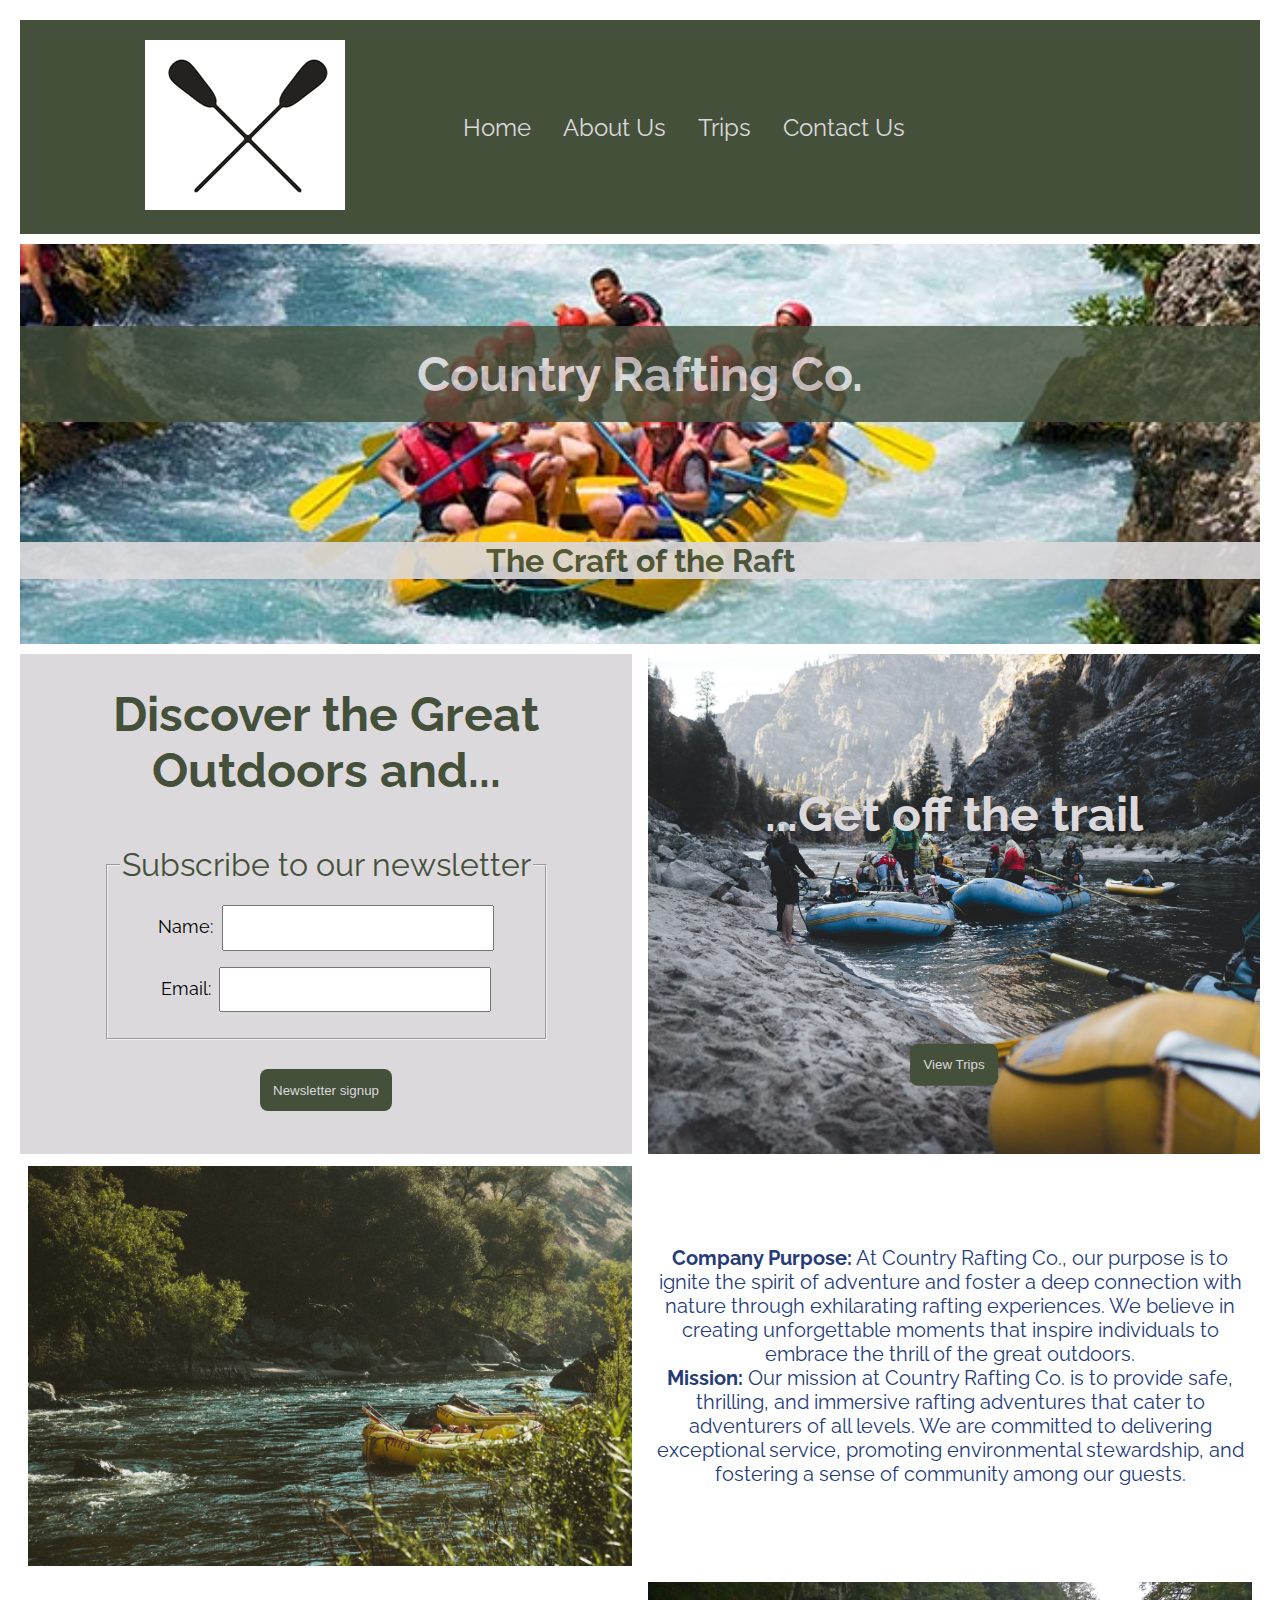
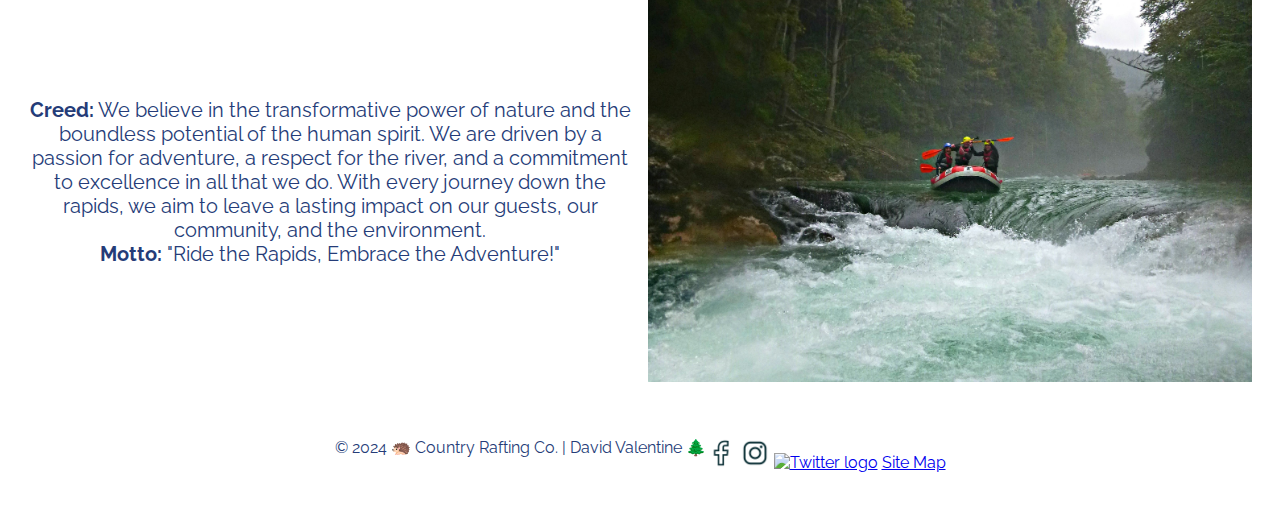
==== commit 4dd595ef: "final v5.3" ====
--- a/wwr/index.html
+++ b/wwr/index.html
@@ -100,6 +100,7 @@
         <a href="https://facebook.com"><img src="images/facebook-outline.webp" alt="Facebook logo" width="30"></a>
         <a href="https://instagram.com"><img src="images/instagram-outline.webp" alt="Instagram logo" width="30"></a>
         <a href="https://twitter.com"><img src="images/X-outline.jpg" alt="Twitter logo" width="30" height="25"></a>
+        <a href="https://app.moqups.com/PiNO3KaMlLVplh1RN1mkt4MK4EFzBiC1/view/page/a88c27028">Site Map</a>
     </div>
 </footer>
 
--- a/wwr/styles/rafting.css
+++ b/wwr/styles/rafting.css
@@ -470,8 +470,6 @@
 .adventure figure {
     margin: 0 auto;
     /* text-overflow: clip; */
-
-
 }
 
 .adventure img {
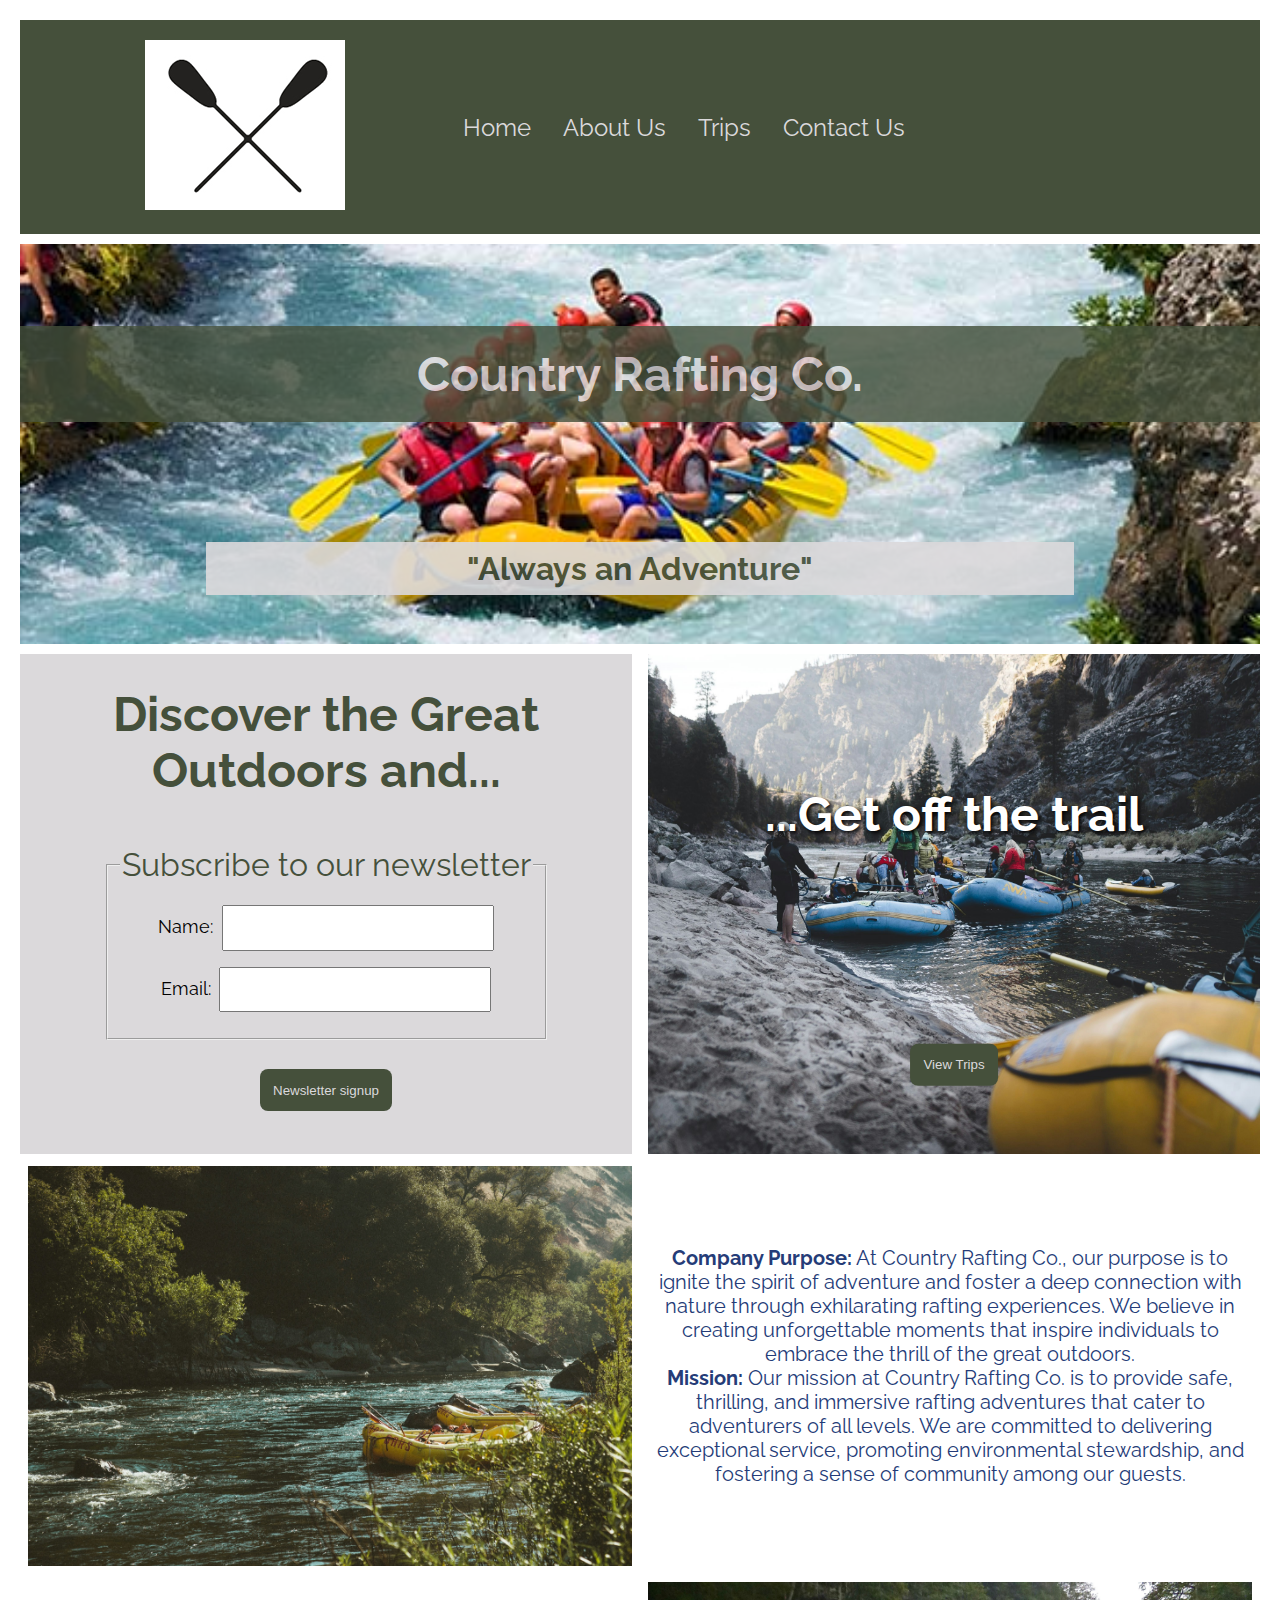
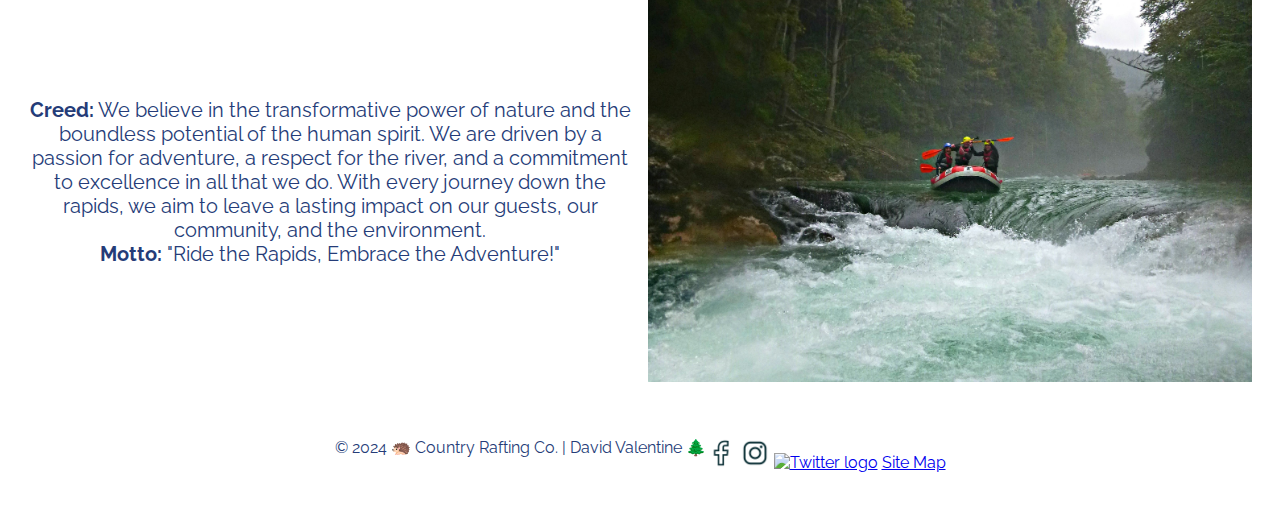
==== commit e30c2155: "final v6.4" ====
--- a/wwr/index.html
+++ b/wwr/index.html
@@ -28,7 +28,7 @@
     <section class="hero hero-ish">
         <img src="images/main-div-rafting-fun.jpg" alt="Rafting fun on the river" width="500">
         <h1>Country Rafting Co.</h1>
-        <h2 class="article-like">The Craft of the Raft</h2>
+        <h2 class="article-like">"Always an Adventure"</h2>
     </section>
 
     <section class="home-container-cta">
@@ -53,7 +53,7 @@
         </div>
         <div class="container-cta-card-trip">
             <h1>...Get off the trail</h1>
-            <div class="container-cta-card-trip-button">
+            <div class="container-cta-card-trip-button"></div>
             <img src="images/rafting5.jpg" alt="Rafting fun on the river" width="500">
             <!-- button action - trips page -->
             <button type="button" onclick="window.location.href='trips.html'">View Trips</button>
--- a/wwr/styles/rafting.css
+++ b/wwr/styles/rafting.css
@@ -123,9 +123,7 @@
 }
 
 .home-container-cta legend {
-    font-size: 2em;
-
-    text-wrap: none;   
+    font-size: 2em; 
 }
 
 .container-cta-card-subscribe {
@@ -204,9 +202,10 @@
 
 .container-cta-card-trip h1 {
     position: absolute;
-    color: var(--accent1-color);
+    color: white;
     width: 100%;
     margin: 2.75em auto;
+    text-shadow: 2px 2px 4px #000000;
 }
 
 .container-cta-card-trip-button {
@@ -327,12 +326,12 @@
     opacity: .9;
     color: var(--accent2-color);
     background-color: var(--accent1-color);
-    width: 100%;
-    height: auto;
-    margin: -3.5em auto;
-    /* padding: .25em; */
+    width: 70%;
+    height: auto;
+    margin: -3.5em .5em;
+    padding: .25em 0;
     font-size: 2em;
-
+    object-position: right;
 }
 
 .hero article {
@@ -394,10 +393,10 @@
     align-self: end;
 }
 
-.hero-info strong {
+/* .hero-info strong {
     color: var(--secondary-color);
     font-size: 1.5em;
-}
+} */
 
 .hero-info {
     grid-area: 3/ 1 / 4 / 2;
@@ -487,7 +486,6 @@
 
 .adventure-details figcaption {
     margin: 0 auto;
-    max-height: 100px;
     text-overflow: clip;
 }
 
@@ -665,7 +663,7 @@
     background-color: var(--secondary-color);
     color: var(--accent2-color);
     cursor:pointer;
-    margin-bottom: 1em auto;
+    margin-bottom: 1em;
 }
 
 .trip-details {
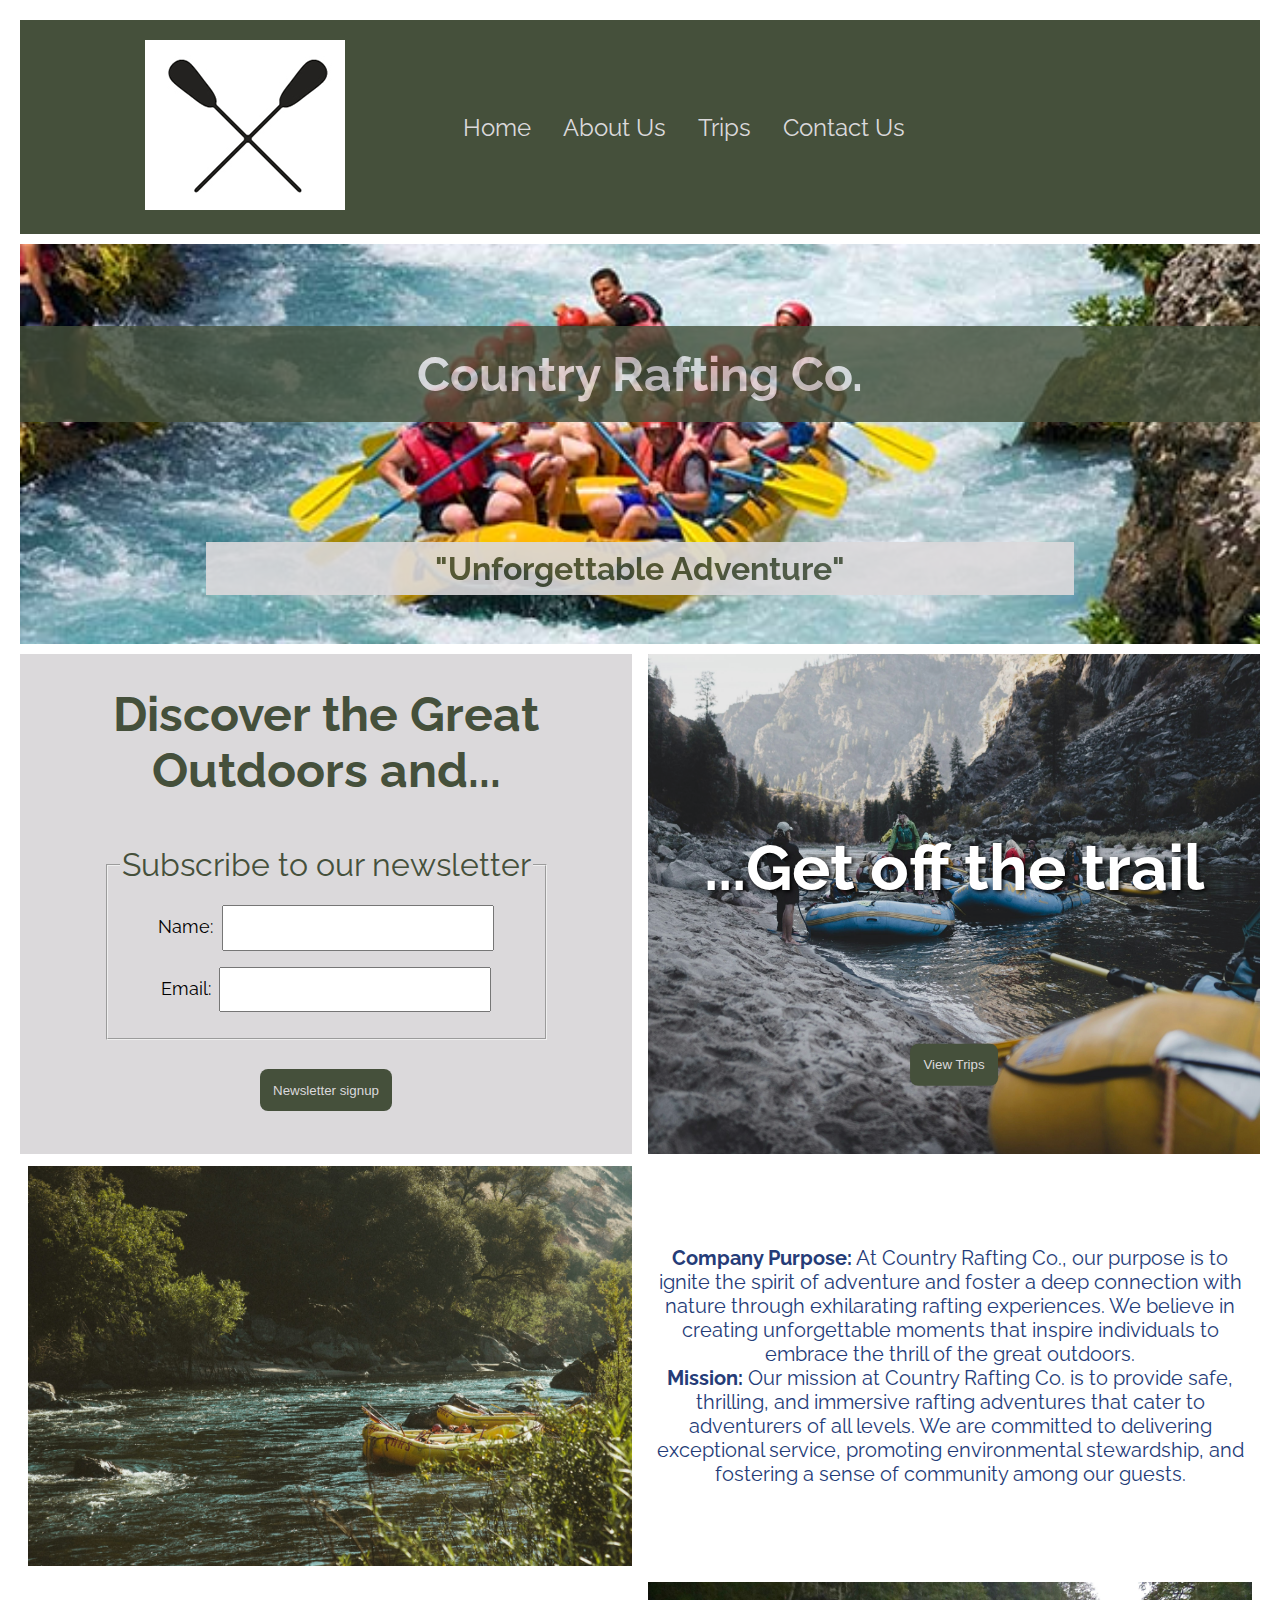
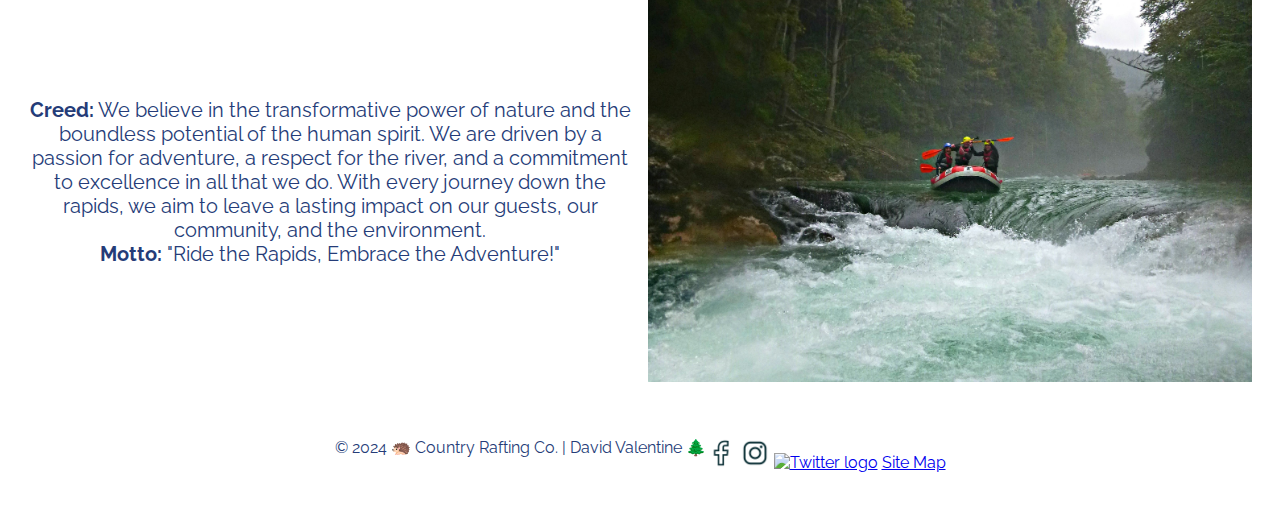
==== commit 6755e1d3: "final v6.7" ====
--- a/wwr/index.html
+++ b/wwr/index.html
@@ -28,7 +28,7 @@
     <section class="hero hero-ish">
         <img src="images/main-div-rafting-fun.jpg" alt="Rafting fun on the river" width="500">
         <h1>Country Rafting Co.</h1>
-        <h2 class="article-like">"Always an Adventure"</h2>
+        <h2 class="article-like">"Unforgettable Adventure"</h2>
     </section>
 
     <section class="home-container-cta">
--- a/wwr/styles/rafting.css
+++ b/wwr/styles/rafting.css
@@ -197,12 +197,15 @@
     max-height: 500px;
     min-height: 400px;
     object-fit: cover;
+    /* fade img color */
+    filter: brightness(90%);
 
 }
 
 .container-cta-card-trip h1 {
     position: absolute;
     color: white;
+    font-size: 4em;
     width: 100%;
     margin: 2.75em auto;
     text-shadow: 2px 2px 4px #000000;
@@ -368,6 +371,8 @@
 }
 
 .hero-info {
+    grid-area: 3/ 1 / 4 / 2;
+    text-align: center;
     display: grid;
     margin: 1em auto;
     width: 100%;
@@ -375,7 +380,9 @@
     grid-template-columns: 1fr;
     grid-template-rows: 1fr 1fr;
     background-color: var(--accent1-color);
-    row-gap: 3em;
+/* row gap for 2nd row */
+    row-gap: 1em;
+
     padding: 3em 0;
 }
 
@@ -386,7 +393,7 @@
 }
 
 .hero-info address {
-    grid-area: 1 / 1 / 3 / 2;
+    grid-area: 2 / 1 / 3 / 2;
     line-height: 1.5em;
     font-size: 1.4em;
     text-align: center;
@@ -398,10 +405,6 @@
     font-size: 1.5em;
 } */
 
-.hero-info {
-    grid-area: 3/ 1 / 4 / 2;
-    text-align: center;
-}
 
 .map {
     margin: 0 auto;
